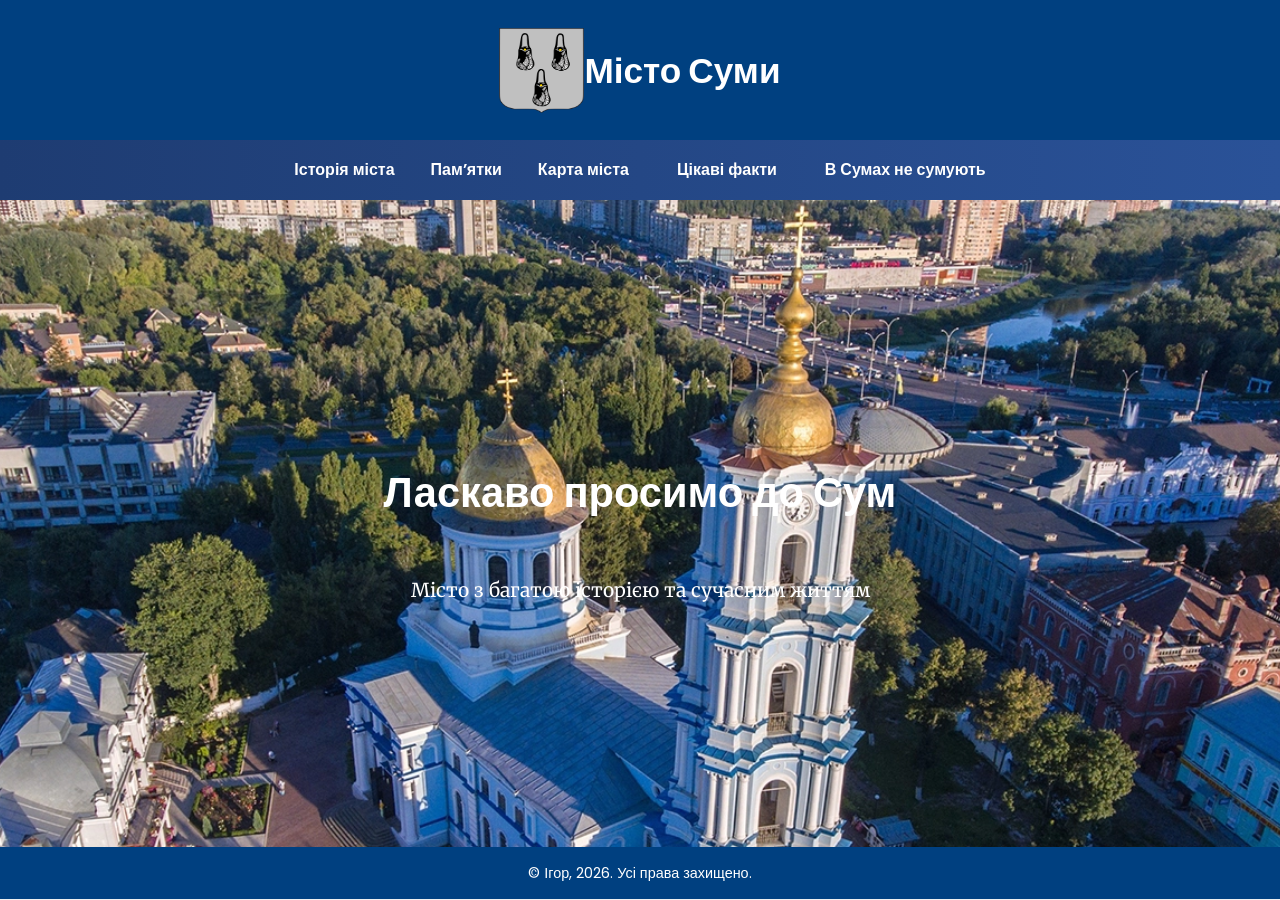
==== index.html @ 8476ad0f "Update index.html" ====
<!DOCTYPE html>
<html lang="uk">
<head>
  <meta charset="UTF-8">
  <title>Мій сайт про Суми</title>
  <meta name="viewport" content="width=device-width, initial-scale=1.0">

  <!-- Підключення шрифтів -->
  <link href="https://fonts.googleapis.com/css2?family=Merriweather&family=Poppins:wght@600&display=swap" rel="stylesheet">
  <link rel="stylesheet" href="style.css">

  <!-- SEO базові -->
  <meta name="description" content="Фото, відео та новини про місто Суми. Дізнайтесь більше про культуру та життя міста.">

  <!-- Open Graph для соцмереж -->
  <meta property="og:title" content="Мій сайт про Суми">
  <meta property="og:description" content="Фото, відео та новини про місто Суми.">
  <meta property="og:image" content="images/sumy-og.webp"> <!-- оптимізоване WebP -->
  <meta property="og:url" content="https://mysite.com">
  <meta property="og:type" content="website">

  <!-- Twitter Cards -->
  <meta name="twitter:card" content="summary_large_image">
  <meta name="twitter:title" content="Мій сайт про Суми">
  <meta name="twitter:description" content="Фото, відео та новини про місто Суми.">
  <meta name="twitter:image" content="images/sumy-twitter.webp"> <!-- оптимізоване WebP -->
</head>
<body>
  <!-- Шапка з гербом -->
  <header>
    <div class="logo-title">
      <img src="gerb-sumy.webp" alt="Герб Сум" width="85" height="85">
      <h1>Місто Суми</h1>
    </div>
  </header>

  <!-- Меню -->
  <nav>
    <a href="index.html" class="active">Головна</a>
    <a href="history.html">Історія міста</a>

    <div class="dropdown">
      <span class="menu-item">Пам’ятки</span>
      <div class="dropdown-content">
        <a href="altanka.html">Альтанка</a>
        <a href="sobor-spaso.html">Спасо-Преображенський собор</a>
        <a href="sobor-troickiy.html">Свято-Троїцький собор</a>
        <a href="museum-kraeznav.html">Сумський обласний краєзнавчий музей</a>
        <a href="sadko.html">Скульптурна композиція "Садко"</a>
      </div>
    </div>

    <a href="map.html">Карта міста</a>
    <a href="facts.html">Цікаві факти</a>
    <a href="vsumah.html">В Сумах не сумують</a>
  </nav>

  <!-- Головний блок -->
  <main>
    <section class="hero">
      <h2>Ласкаво просимо до Сум</h2>
      <p>Місто з багатою історією та сучасним життям</p>
    </section>
  </main>

  <!-- Футер -->
  <footer>
    © Ігор, 2026. Усі права захищено.
  </footer>
</body>
</html>
---- style.css ----
/* Загальні стилі */
html, body {
  margin: 0;
  padding: 0;
  height: 100%;
}

body {
  font-family: 'Merriweather', serif;
  background: #f0f0f0;
  color: #333;
}

/* Шапка */
header {
  background: #004080;
  color: white;
  text-align: center;
  padding: 20px;
}

.logo-title {
  display: flex;
  align-items: center;
  justify-content: center;
}

.logo {
  height: 100px;
  margin-right: 20px;
}

header h1 {
  font-family: 'Poppins', sans-serif;
  font-size: 2.2em;
}

/* Меню */
nav {
  background: #0066cc;
  display: flex;
  justify-content: center;
  padding: 10px;
}

nav a {
  color: white;
  text-decoration: none;
  font-weight: bold;
  margin: 0 15px;
  font-family: 'Poppins', sans-serif;
}

nav a:hover {
  text-decoration: underline;
}

nav a.active {
  color: #ffcc00;
}

/* Головний блок із фоном */
.hero {
  position: relative;         
  overflow: hidden;           /* обрізає фон, щоб не було скролів */
  color: white;
  text-align: center;
  padding: 60px 20px;
  display: flex;
  flex-direction: column;
  justify-content: center;
  align-items: center;
  min-height: calc(100vh - 253px); /* екран мінус шапка+меню */
  box-sizing: border-box;
}

.hero h2 {
  font-family: 'Poppins', sans-serif;
  font-size: 2.6em;
}

.hero p {
  font-size: 1.2em;
}

/* Фон через псевдоелемент */
.hero::before {
  content: "";
  position: absolute;
  top: -5%; left: -5%; right: -5%; bottom: -5%; /* запас, щоб не створював скрол */
  background: url("sumy.webp") center/cover no-repeat;
  transition: transform 0.5s ease;
  z-index: -1;               
  will-change: transform;    
}

.hero:hover::before {
  transform: scale(1.05);    /* збільшення тільки фону */
}

/* Футер */
footer {
  background: #004080;
  color: white;
  text-align: center;
  padding: 16px;                 /* трохи менше відступів, щоб не тягнув сторінку */
  font-family: 'Poppins', sans-serif; /* той самий шрифт, що й у меню */
  font-size: 0.90em;             /* менший розмір, ніж у меню */
  font-weight: normal;           /* нежирний */
  line-height: 1.4;              /* комфортна висота рядка */
}



/* 📱 Адаптація для телефонів */
@media (max-width: 768px) {
  nav {
    flex-direction: column;
  }
  .hero h2 {
    font-size: 2em;
  }
  .hero p {
    font-size: 1em;
  }
  .logo {
    height: 80px;
  }
}

/* Відео-блок */
.video-card {
  display: flex;
  justify-content: center;
  align-items: center;
  margin: 0;
  padding: 30px;
  background: url('sky.jpg') no-repeat center center;
  background-size: cover;
  min-height: calc(100vh - 305px); /* екран мінус шапка+меню+футер */
  border-radius: 0;
}

video {
  width: 700px;
  max-width: 90%;
  height: auto;
  border: 4px solid #004080; /* синя товста рамка */
  border-radius: 8px;
  box-shadow: 0 4px 12px rgba(0,0,0,0.2);
}

nav a.active {
  display: none;
}

/* Стилі для карти */
.video-card iframe {
  width: 700px;          /* ширина карти */
  height: 400px;         /* висота карти */
  border: 4px solid #004080; /* синя товста рамка */
  border-radius: 8px;     /* закруглені кути */
  box-shadow: 0 4px 8px rgba(0,0,0,0.2); /* легка тінь */
}

.dropdown {
  position: relative;
  display: inline-block;
}

.dropdown-content {
  display: none;
  position: absolute;
  background-color: #f9f9f9;
  min-width: 220px;
  box-shadow: 0 8px 16px rgba(0,0,0,0.2);
  z-index: 1;
}

.dropdown-content a {
  color: #333;
  padding: 10px 14px;
  text-decoration: none;
  display: block;
}

.dropdown-content a:hover {
  background-color: #ddd;
}

.dropdown:hover .dropdown-content {
  display: block;
}

/* Загальний стиль меню */
nav {
  background: linear-gradient(90deg, #1e3c72, #2a5298);
  padding: 10px;
  }


/* Посилання */
nav a {
  color: #f1f1f1;
  text-decoration: none;
  margin: 0 12px;
  font-family: 'Poppins', sans-serif;
  transition: color 0.3s, background-color 0.3s;
}

/* Ефект при наведенні */
nav a:hover {
  color: #ffd700; /* золотистий */
}

/* Випадаюче меню */
.dropdown-content {
  background-color: #2a5298;
  border-radius: 6px;
  overflow: hidden;
}

.dropdown-content a {
  color: #f1f1f1;
  padding: 10px 14px;
  text-decoration: none;
  display: block;
  transition: background-color 0.3s, color 0.3s;
}

.dropdown-content a:hover {
  background-color: #1e3c72;
  color: #ffd700;
}

nav a,
nav span.menu-item {
  color: white;              /* той самий колір */
  text-decoration: none;     /* без підкреслення */
  padding: 8px 12px;         /* відступи */
  font-family: 'Poppins', sans-serif; /* той самий шрифт */
  cursor: pointer;           /* щоб було відчуття клікабельності */
}



nav a,
nav span.menu-item {
  display: inline-block;
  color: white;
  text-decoration: none;
  padding: 8px 12px;
  font-family: 'Poppins', sans-serif;
  font-weight: 600;   /* однакова жирність */
  cursor: pointer;
  line-height: 1.5;
}



.hero::before {
  content: "";
  position: absolute;
  top: 0; left: 0; right: 0; bottom: 0;
  background: url("sumy.webp") center/cover no-repeat;
  transition: transform 0.5s ease;
  z-index: -1; /* фон позаду тексту */
}

.hero:hover::before {
  transform: scale(1.05); /* збільшення тільки фону */
}

.logo {
  width: 80px;   /* бажана ширина на десктопі */
  height: auto;   /* висота автоматично підлаштовується */
}

@media (max-width: 768px) {
  .logo {
    width: 80px;  /* менша ширина для мобільних */
    height: auto;
  }
}

nav a:hover,
.menu-item:hover {
  color: goldenrod;   /* або інший відтінок золота */
  cursor: pointer;    /* щоб було видно, що елемент активний */
}

/* Базові стилі для логотипа */
.logo {
  width: 120px;
  height: auto;
}

/* Адаптивність для мобільних */
@media (max-width: 600px) {
  header .logo-title {
    flex-direction: column;
    align-items: center;
    text-align: center;
  }

  .logo {
    width: 80px; /* менший логотип для мобільних */
  }

  nav {
    display: flex;
    flex-direction: column;
    align-items: center;
  }

  nav a, nav .menu-item {
    padding: 10px;
    font-size: 16px;
  }

  .hero h2 {
    font-size: 22px;
  }

  .hero p {
    font-size: 16px;
  }
}
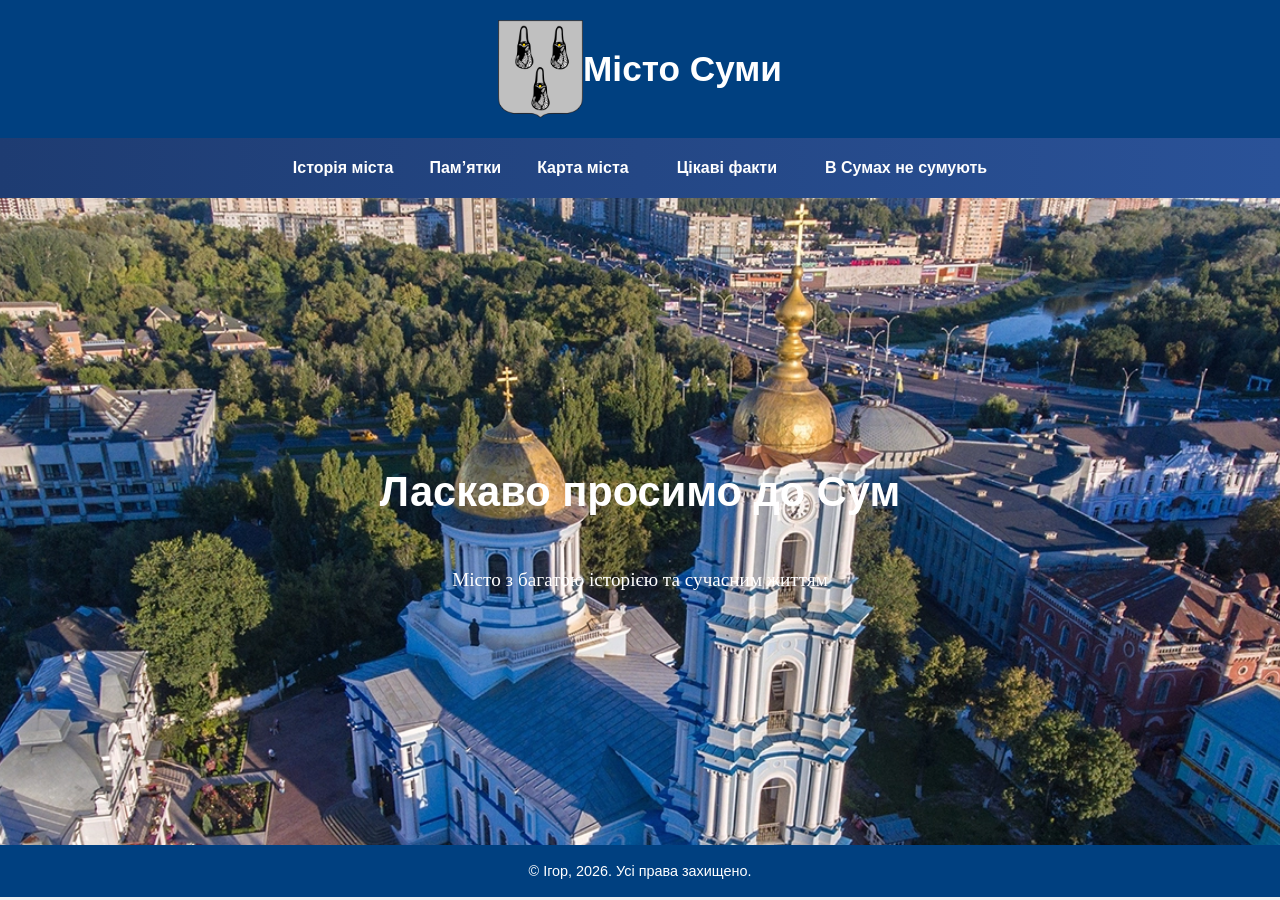
==== commit cee4ff62: "Update index.html" ====
--- a/index.html
+++ b/index.html
@@ -6,7 +6,7 @@
   <meta name="viewport" content="width=device-width, initial-scale=1.0">
 
   <!-- Підключення шрифтів -->
-  <link href="https://fonts.googleapis.com/css2?family=Merriweather&family=Poppins:wght@600&display=swap" rel="stylesheet">
+  <link rel="preload" href="fonts/poppins.woff2" as="font" type="font/woff2" crossorigin>
   <link rel="stylesheet" href="style.css">
 
   <!-- SEO базові -->
--- a/style.css
+++ b/style.css
@@ -327,6 +327,34 @@
   }
 }
 
-
-
-
+@media (max-width: 600px) {
+  header {
+    height: auto;
+    padding: 10px;
+  }
+  .hero {
+    padding: 20px;
+    text-align: center;
+  }
+}
+
+img {
+  max-width: 100%;
+  height: auto;
+}
+
+@media (max-width: 600px) {
+  body {
+    background-image: url('sky-mobile.webp');
+    background-size: cover;
+    background-position: center;
+  }
+}
+
+@media (max-width: 600px) {
+  .hero {
+    min-height: 300px;
+    padding: 20px;
+  }
+}
+
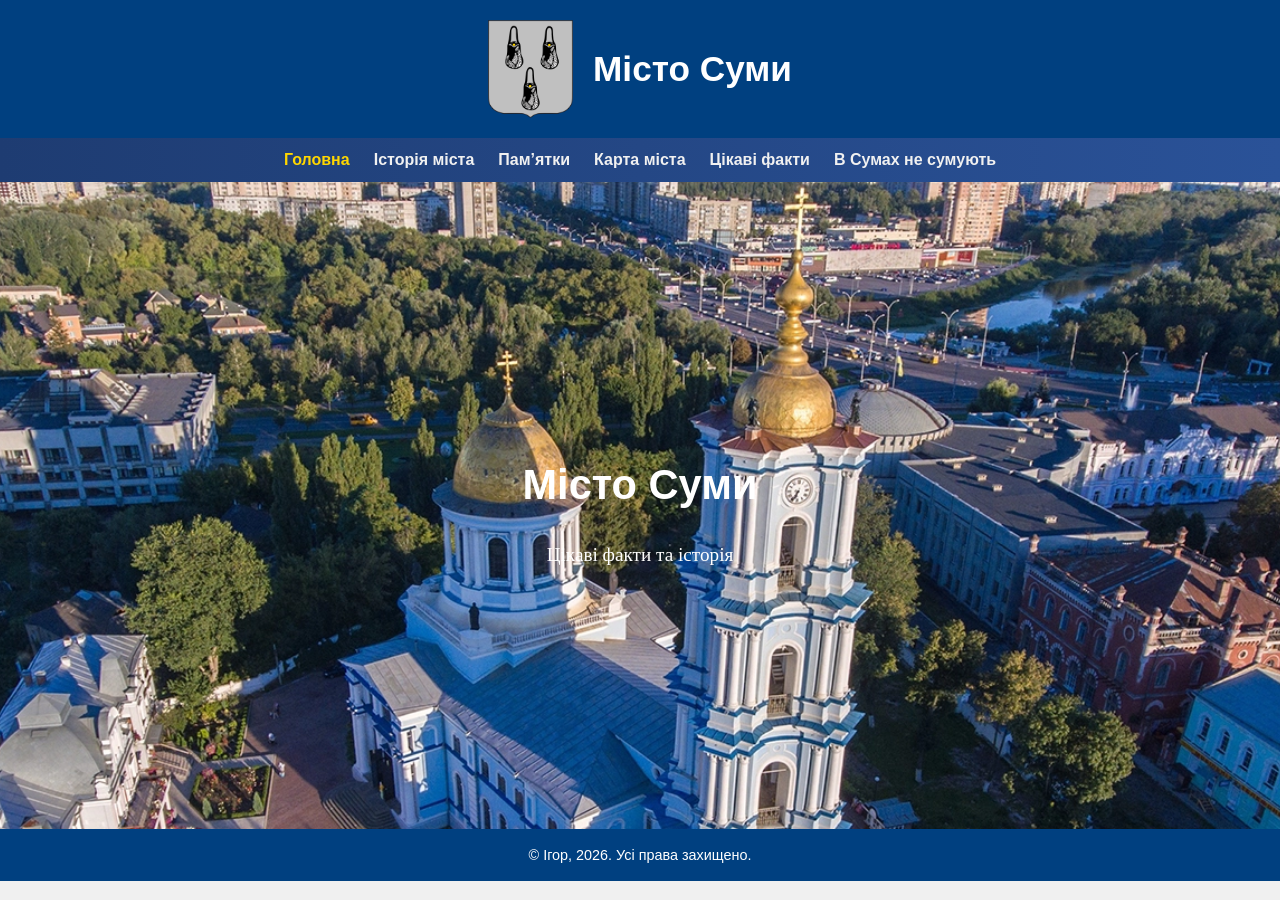
==== commit 497ca27f: "Update index.html" ====
--- a/index.html
+++ b/index.html
@@ -7,6 +7,7 @@
 
   <!-- Підключення шрифтів -->
   <link rel="preload" href="fonts/poppins.woff2" as="font" type="font/woff2" crossorigin>
+
   <link rel="stylesheet" href="style.css">
 
   <!-- SEO базові -->
@@ -30,6 +31,7 @@
   <header>
     <div class="logo-title">
       <img src="gerb-sumy.webp" alt="Герб Сум" width="85" height="85">
+
       <h1>Місто Суми</h1>
     </div>
   </header>
@@ -58,9 +60,12 @@
   <!-- Головний блок -->
   <main>
     <section class="hero">
-      <h2>Ласкаво просимо до Сум</h2>
-      <p>Місто з багатою історією та сучасним життям</p>
-    </section>
+  <img src="sumy.webp" alt="Місто Суми" class="hero-bg" />
+  <div class="hero-content">
+    <h2>Місто Суми</h2>
+    <p>Цікаві факти та історія</p>
+  </div>
+</section>
   </main>
 
   <!-- Футер -->
@@ -69,4 +74,3 @@
   </footer>
 </body>
 </html>
-
--- a/style.css
+++ b/style.css
@@ -26,8 +26,10 @@
 }
 
 .logo {
-  height: 100px;
-  margin-right: 20px;
+  width: 80px;
+  height: auto;
+  margin-right: 12px; /* відступ від тексту */
+  vertical-align: middle;
 }
 
 header h1 {
@@ -37,32 +39,38 @@
 
 /* Меню */
 nav {
-  background: #0066cc;
+  background: linear-gradient(90deg, #1e3c72, #2a5298);
   display: flex;
   justify-content: center;
   padding: 10px;
 }
 
-nav a {
-  color: white;
+nav a,
+nav span.menu-item {
+  color: #f1f1f1;
   text-decoration: none;
-  font-weight: bold;
-  margin: 0 15px;
-  font-family: 'Poppins', sans-serif;
-}
-
-nav a:hover {
-  text-decoration: underline;
-}
-
-nav a.active {
-  color: #ffcc00;
+  font-weight: 600;
+  margin: 0 12px;
+  font-family: 'Poppins', sans-serif;
+  line-height: 1.5;
+  cursor: pointer;
+  transition: color 0.3s, background-color 0.3s;
+}
+
+/* Підсвічування меню одним кольором */
+nav a:hover,
+nav a:focus,
+nav a:active,
+nav a.active,
+.menu-item:hover {
+  color: #FFD700; /* яскраво-жовтий */
+  text-decoration: none;
 }
 
 /* Головний блок із фоном */
 .hero {
-  position: relative;         
-  overflow: hidden;           /* обрізає фон, щоб не було скролів */
+  position: relative;
+  overflow: hidden;
   color: white;
   text-align: center;
   padding: 60px 20px;
@@ -70,7 +78,7 @@
   flex-direction: column;
   justify-content: center;
   align-items: center;
-  min-height: calc(100vh - 253px); /* екран мінус шапка+меню */
+  min-height: calc(100vh - 253px);
   box-sizing: border-box;
 }
 
@@ -83,19 +91,35 @@
   font-size: 1.2em;
 }
 
-/* Фон через псевдоелемент */
-.hero::before {
-  content: "";
+/* Фон */
+.hero {
+  position: relative;
+  overflow: hidden;
+  text-align: center;
+  color: white;
+  min-height: calc(100vh - 253px);
+  display: flex;
+  flex-direction: column;
+  justify-content: center;
+  align-items: center;
+}
+
+.hero-bg {
   position: absolute;
-  top: -5%; left: -5%; right: -5%; bottom: -5%; /* запас, щоб не створював скрол */
-  background: url("sumy.webp") center/cover no-repeat;
-  transition: transform 0.5s ease;
-  z-index: -1;               
-  will-change: transform;    
+  top: 0; left: 0; right: 0; bottom: 0;
+  width: 100%;
+  height: 100%;
+  object-fit: cover; /* замінює background-size: cover */
+  z-index: -1;
+}
+
+.hero-content {
+  position: relative;
+  z-index: 1;
 }
 
 .hero:hover::before {
-  transform: scale(1.05);    /* збільшення тільки фону */
+  transform: scale(1.05);
 }
 
 /* Футер */
@@ -103,29 +127,11 @@
   background: #004080;
   color: white;
   text-align: center;
-  padding: 16px;                 /* трохи менше відступів, щоб не тягнув сторінку */
-  font-family: 'Poppins', sans-serif; /* той самий шрифт, що й у меню */
-  font-size: 0.90em;             /* менший розмір, ніж у меню */
-  font-weight: normal;           /* нежирний */
-  line-height: 1.4;              /* комфортна висота рядка */
-}
-
-
-
-/* 📱 Адаптація для телефонів */
-@media (max-width: 768px) {
-  nav {
-    flex-direction: column;
-  }
-  .hero h2 {
-    font-size: 2em;
-  }
-  .hero p {
-    font-size: 1em;
-  }
-  .logo {
-    height: 80px;
-  }
+  padding: 16px;
+  font-family: 'Poppins', sans-serif;
+  font-size: 0.90em;
+  font-weight: normal;
+  line-height: 1.4;
 }
 
 /* Відео-блок */
@@ -135,9 +141,11 @@
   align-items: center;
   margin: 0;
   padding: 30px;
-  background: url('sky.jpg') no-repeat center center;
+  background-image: url('sky.webp');
+  background-repeat: no-repeat;
   background-size: cover;
-  min-height: calc(100vh - 305px); /* екран мінус шапка+меню+футер */
+  background-position: center;
+  min-height: calc(100vh - 305px);
   border-radius: 0;
 }
 
@@ -145,24 +153,21 @@
   width: 700px;
   max-width: 90%;
   height: auto;
-  border: 4px solid #004080; /* синя товста рамка */
+  border: 4px solid #004080;
   border-radius: 8px;
   box-shadow: 0 4px 12px rgba(0,0,0,0.2);
 }
 
-nav a.active {
-  display: none;
-}
-
-/* Стилі для карти */
+/* Карта */
 .video-card iframe {
-  width: 700px;          /* ширина карти */
-  height: 400px;         /* висота карти */
-  border: 4px solid #004080; /* синя товста рамка */
-  border-radius: 8px;     /* закруглені кути */
-  box-shadow: 0 4px 8px rgba(0,0,0,0.2); /* легка тінь */
-}
-
+  width: 700px;
+  height: 400px;
+  border: 4px solid #004080;
+  border-radius: 8px;
+  box-shadow: 0 4px 8px rgba(0,0,0,0.2);
+}
+
+/* Випадаюче меню */
 .dropdown {
   position: relative;
   display: inline-block;
@@ -171,53 +176,11 @@
 .dropdown-content {
   display: none;
   position: absolute;
-  background-color: #f9f9f9;
+  background-color: #2a5298;
+  border-radius: 6px;
   min-width: 220px;
   box-shadow: 0 8px 16px rgba(0,0,0,0.2);
   z-index: 1;
-}
-
-.dropdown-content a {
-  color: #333;
-  padding: 10px 14px;
-  text-decoration: none;
-  display: block;
-}
-
-.dropdown-content a:hover {
-  background-color: #ddd;
-}
-
-.dropdown:hover .dropdown-content {
-  display: block;
-}
-
-/* Загальний стиль меню */
-nav {
-  background: linear-gradient(90deg, #1e3c72, #2a5298);
-  padding: 10px;
-  }
-
-
-/* Посилання */
-nav a {
-  color: #f1f1f1;
-  text-decoration: none;
-  margin: 0 12px;
-  font-family: 'Poppins', sans-serif;
-  transition: color 0.3s, background-color 0.3s;
-}
-
-/* Ефект при наведенні */
-nav a:hover {
-  color: #ffd700; /* золотистий */
-}
-
-/* Випадаюче меню */
-.dropdown-content {
-  background-color: #2a5298;
-  border-radius: 6px;
-  overflow: hidden;
 }
 
 .dropdown-content a {
@@ -230,120 +193,55 @@
 
 .dropdown-content a:hover {
   background-color: #1e3c72;
-  color: #ffd700;
-}
-
-nav a,
-nav span.menu-item {
-  color: white;              /* той самий колір */
-  text-decoration: none;     /* без підкреслення */
-  padding: 8px 12px;         /* відступи */
-  font-family: 'Poppins', sans-serif; /* той самий шрифт */
-  cursor: pointer;           /* щоб було відчуття клікабельності */
-}
-
-
-
-nav a,
-nav span.menu-item {
-  display: inline-block;
-  color: white;
-  text-decoration: none;
-  padding: 8px 12px;
-  font-family: 'Poppins', sans-serif;
-  font-weight: 600;   /* однакова жирність */
-  cursor: pointer;
-  line-height: 1.5;
-}
-
-
-
-.hero::before {
-  content: "";
-  position: absolute;
-  top: 0; left: 0; right: 0; bottom: 0;
-  background: url("sumy.webp") center/cover no-repeat;
-  transition: transform 0.5s ease;
-  z-index: -1; /* фон позаду тексту */
-}
-
-.hero:hover::before {
-  transform: scale(1.05); /* збільшення тільки фону */
-}
-
-.logo {
-  width: 80px;   /* бажана ширина на десктопі */
-  height: auto;   /* висота автоматично підлаштовується */
-}
-
+  color: #FFD700;
+}
+
+.dropdown:hover .dropdown-content {
+  display: block;
+}
+
+/* 📱 Адаптація */
 @media (max-width: 768px) {
+  nav {
+    flex-direction: column;
+    align-items: center;
+  }
+  .hero h2 {
+    font-size: 2em;
+  }
+  .hero p {
+    font-size: 1em;
+  }
   .logo {
-    width: 80px;  /* менша ширина для мобільних */
-    height: auto;
-  }
-}
-
-nav a:hover,
-.menu-item:hover {
-  color: goldenrod;   /* або інший відтінок золота */
-  cursor: pointer;    /* щоб було видно, що елемент активний */
-}
-
-/* Базові стилі для логотипа */
-.logo {
-  width: 120px;
-  height: auto;
-}
-
-/* Адаптивність для мобільних */
+    width: 80px;
+  }
+}
+
 @media (max-width: 600px) {
   header .logo-title {
     flex-direction: column;
     align-items: center;
     text-align: center;
   }
-
-  .logo {
-    width: 80px; /* менший логотип для мобільних */
-  }
-
-  nav {
-    display: flex;
-    flex-direction: column;
-    align-items: center;
-  }
-
+  header {
+    height: auto;
+    padding: 10px;
+  }
+  .hero {
+    min-height: 300px;
+    padding: 20px;
+    text-align: center;
+  }
   nav a, nav .menu-item {
     padding: 10px;
     font-size: 16px;
   }
-
   .hero h2 {
     font-size: 22px;
   }
-
   .hero p {
     font-size: 16px;
   }
-}
-
-@media (max-width: 600px) {
-  header {
-    height: auto;
-    padding: 10px;
-  }
-  .hero {
-    padding: 20px;
-    text-align: center;
-  }
-}
-
-img {
-  max-width: 100%;
-  height: auto;
-}
-
-@media (max-width: 600px) {
   body {
     background-image: url('sky-mobile.webp');
     background-size: cover;
@@ -351,10 +249,32 @@
   }
 }
 
-@media (max-width: 600px) {
-  .hero {
-    min-height: 300px;
-    padding: 20px;
-  }
-}
-
+img {
+  max-width: 100%;
+  height: auto;
+}
+
+.hero-bg {
+  position: absolute;
+  top: 0; left: 0; right: 0; bottom: 0;
+  width: 100%;
+  height: 100%;
+  object-fit: cover;
+  z-index: -1;
+  transition: transform 0.5s ease;
+}
+
+.hero:hover .hero-bg {
+  transform: scale(1.05); /* тепер працює на <img> */
+}
+
+.logo-title {
+  display: flex;
+  align-items: center;
+  justify-content: center;
+  gap: 20px; /* відстань між гербом і текстом */
+}
+
+.dropdown-content {
+  z-index: 9999; /* меню завжди поверх */
+}
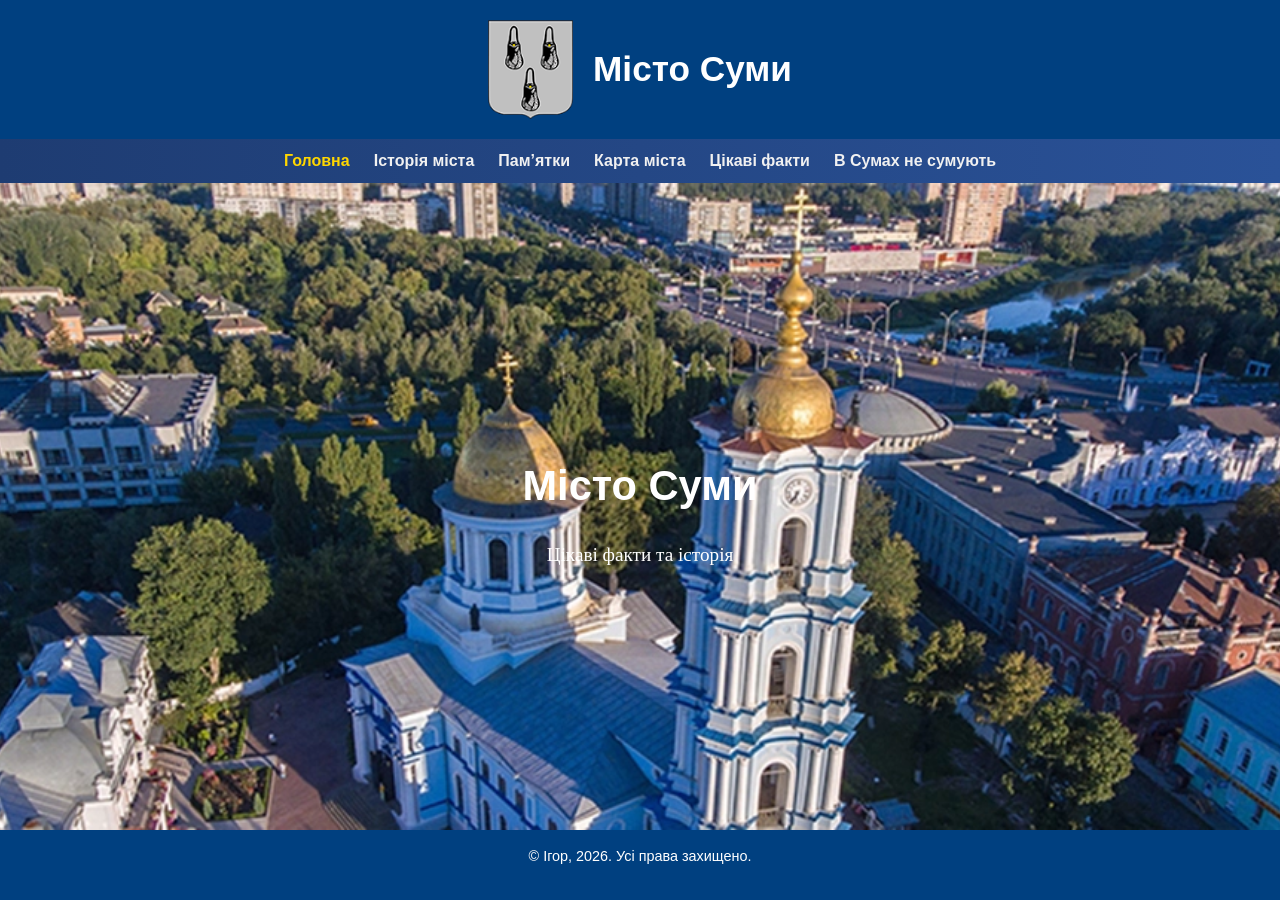
==== commit e625a9c3: "Update index.html" ====
--- a/index.html
+++ b/index.html
@@ -60,7 +60,7 @@
   <!-- Головний блок -->
   <main>
     <section class="hero">
-  <img src="sumy.webp" alt="Місто Суми" class="hero-bg" />
+  <img src="sumy.webp" alt="Місто Суми" class="hero-bg" >
   <div class="hero-content">
     <h2>Місто Суми</h2>
     <p>Цікаві факти та історія</p>
--- a/style.css
+++ b/style.css
@@ -23,12 +23,12 @@
   display: flex;
   align-items: center;
   justify-content: center;
+  gap: 20px; /* відстань між гербом і текстом */
 }
 
 .logo {
   width: 80px;
   height: auto;
-  margin-right: 12px; /* відступ від тексту */
   vertical-align: middle;
 }
 
@@ -57,13 +57,12 @@
   transition: color 0.3s, background-color 0.3s;
 }
 
-/* Підсвічування меню одним кольором */
 nav a:hover,
 nav a:focus,
 nav a:active,
 nav a.active,
 .menu-item:hover {
-  color: #FFD700; /* яскраво-жовтий */
+  color: #FFD700;
   text-decoration: none;
 }
 
@@ -92,33 +91,22 @@
 }
 
 /* Фон */
-.hero {
-  position: relative;
-  overflow: hidden;
-  text-align: center;
-  color: white;
-  min-height: calc(100vh - 253px);
-  display: flex;
-  flex-direction: column;
-  justify-content: center;
-  align-items: center;
-}
-
 .hero-bg {
   position: absolute;
   top: 0; left: 0; right: 0; bottom: 0;
   width: 100%;
   height: 100%;
-  object-fit: cover; /* замінює background-size: cover */
-  z-index: -1;
+  object-fit: cover;
+  z-index: 0; /* фон видно */
+  transition: transform 0.5s ease;
 }
 
 .hero-content {
   position: relative;
-  z-index: 1;
-}
-
-.hero:hover::before {
+  z-index: 1; /* текст поверх */
+}
+
+.hero:hover .hero-bg {
   transform: scale(1.05);
 }
 
@@ -130,7 +118,6 @@
   padding: 16px;
   font-family: 'Poppins', sans-serif;
   font-size: 0.90em;
-  font-weight: normal;
   line-height: 1.4;
 }
 
@@ -139,14 +126,12 @@
   display: flex;
   justify-content: center;
   align-items: center;
-  margin: 0;
   padding: 30px;
   background-image: url('sky.webp');
   background-repeat: no-repeat;
   background-size: cover;
   background-position: center;
   min-height: calc(100vh - 305px);
-  border-radius: 0;
 }
 
 video {
@@ -180,7 +165,7 @@
   border-radius: 6px;
   min-width: 220px;
   box-shadow: 0 8px 16px rgba(0,0,0,0.2);
-  z-index: 1;
+  z-index: 9999; /* меню завжди поверх */
 }
 
 .dropdown-content a {
@@ -224,13 +209,11 @@
     text-align: center;
   }
   header {
-    height: auto;
     padding: 10px;
   }
   .hero {
     min-height: 300px;
     padding: 20px;
-    text-align: center;
   }
   nav a, nav .menu-item {
     padding: 10px;
@@ -254,27 +237,29 @@
   height: auto;
 }
 
-.hero-bg {
-  position: absolute;
-  top: 0; left: 0; right: 0; bottom: 0;
-  width: 100%;
-  height: 100%;
-  object-fit: cover;
-  z-index: -1;
-  transition: transform 0.5s ease;
-}
-
-.hero:hover .hero-bg {
-  transform: scale(1.05); /* тепер працює на <img> */
-}
-
-.logo-title {
-  display: flex;
-  align-items: center;
-  justify-content: center;
-  gap: 20px; /* відстань між гербом і текстом */
-}
-
-.dropdown-content {
-  z-index: 9999; /* меню завжди поверх */
-}
+/* Стартовий фон для відео-блоку */
+.video-card {
+  background-color: #004080; /* швидкий синій фон */
+}
+
+/* Стартовий фон для мобільної версії */
+body {
+  background-color: #004080; /* легкий фон замість фото */
+}
+
+/* Підвантаження картинок лише коли потрібні */
+@media (min-width: 601px) {
+  .video-card {
+    background-image: url('sky.webp');
+    background-size: cover;
+    background-position: center;
+  }
+}
+
+@media (max-width: 600px) {
+  body {
+    background-image: url('sky-mobile.webp');
+    background-size: cover;
+    background-position: center;
+  }
+}
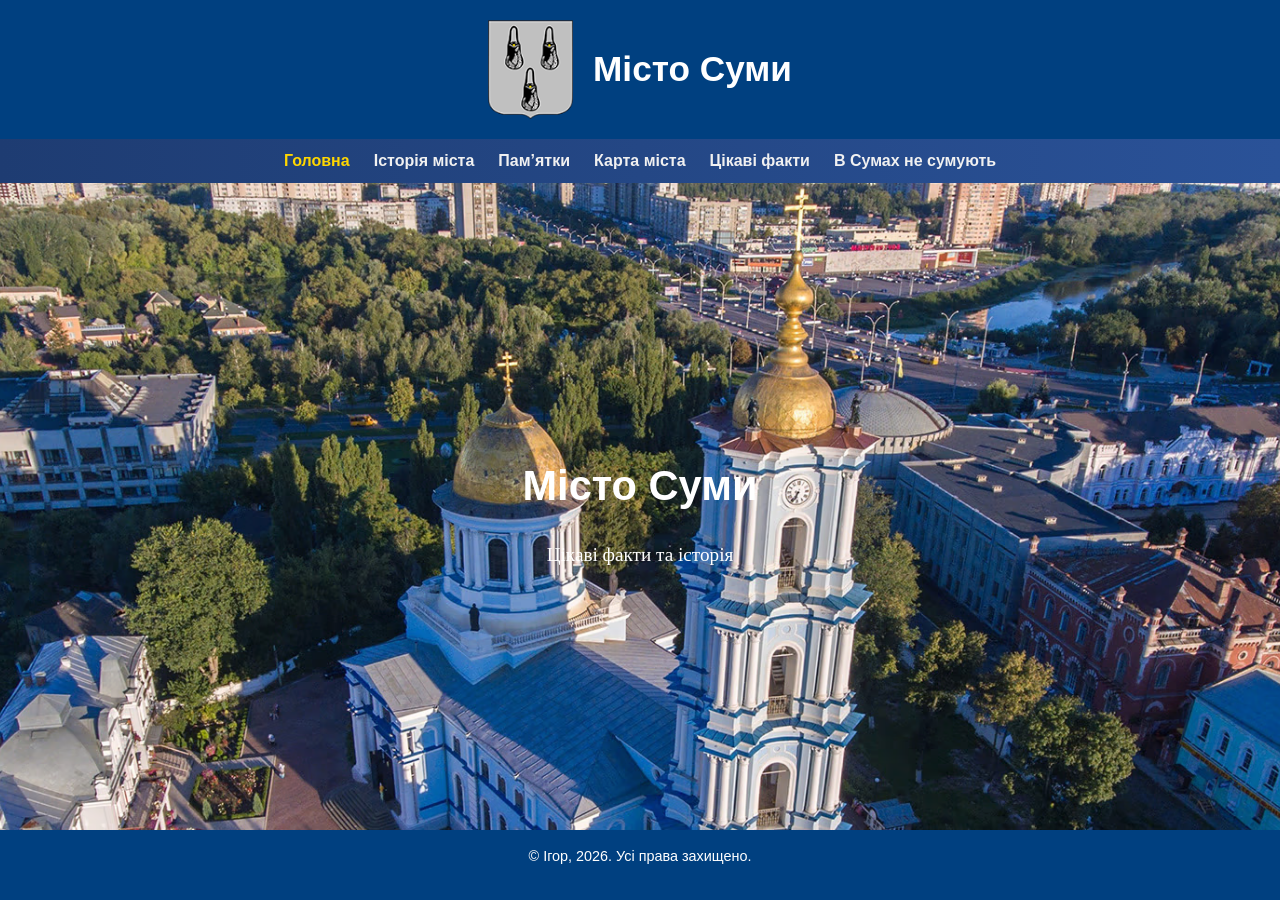
==== commit 07c7ae88: "Update index.html" ====
--- a/index.html
+++ b/index.html
@@ -60,7 +60,7 @@
   <!-- Головний блок -->
   <main>
     <section class="hero">
-  <img src="sumy.webp" alt="Місто Суми" class="hero-bg" >
+  <img src="sumy.avif" alt="Місто Суми" class="hero-bg" >
   <div class="hero-content">
     <h2>Місто Суми</h2>
     <p>Цікаві факти та історія</p>
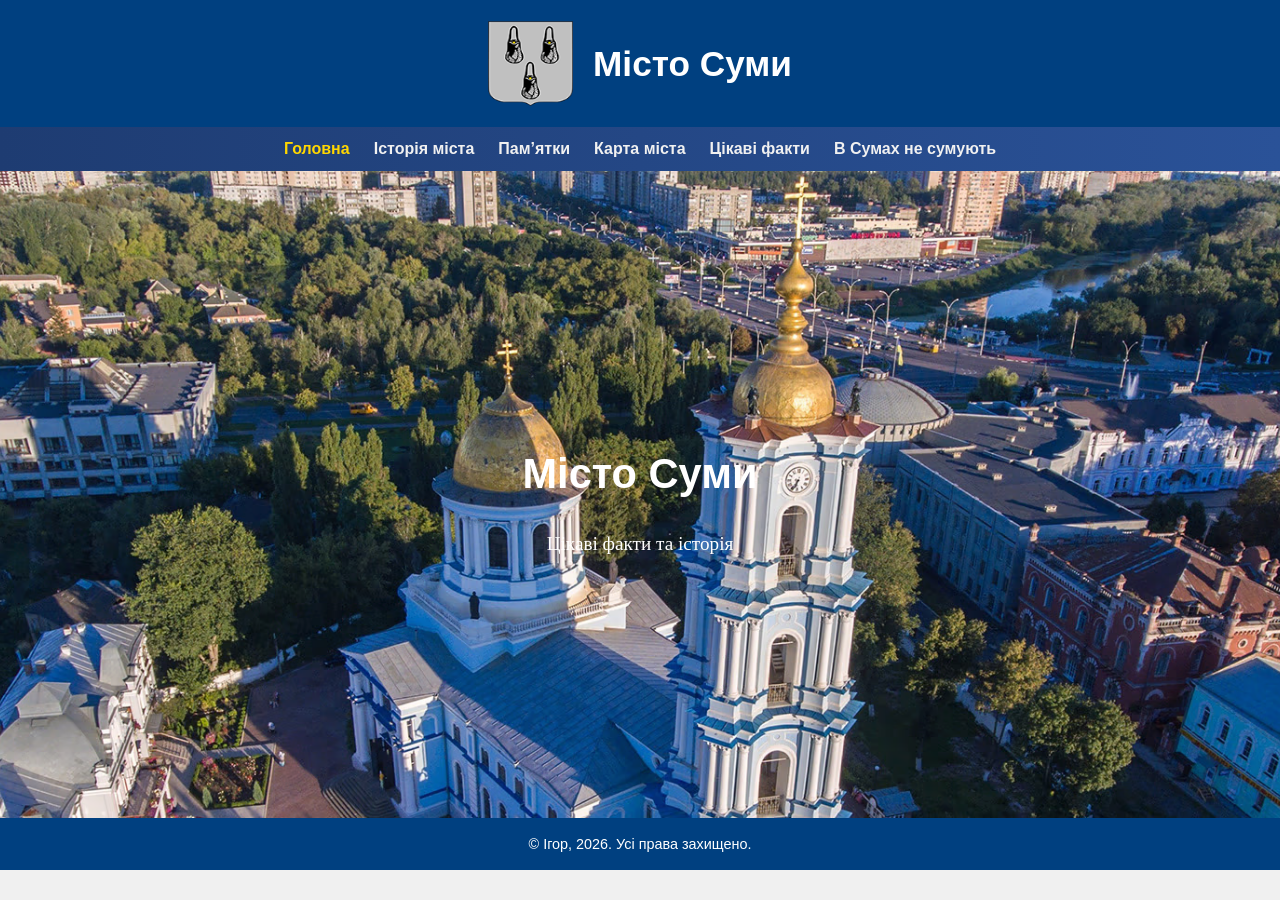
==== commit 46d70c88: "Update index.html" ====
--- a/index.html
+++ b/index.html
@@ -60,7 +60,7 @@
   <!-- Головний блок -->
   <main>
     <section class="hero">
-  <img src="sumy.avif" alt="Місто Суми" class="hero-bg" >
+  <img src="sumy.avif" alt="Місто Суми" class="hero-bg">
   <div class="hero-content">
     <h2>Місто Суми</h2>
     <p>Цікаві факти та історія</p>
--- a/style.css
+++ b/style.css
@@ -127,7 +127,7 @@
   justify-content: center;
   align-items: center;
   padding: 30px;
-  background-image: url('sky.webp');
+  background-image: url('sky1920.avif');
   background-repeat: no-repeat;
   background-size: cover;
   background-position: center;
@@ -225,12 +225,6 @@
   .hero p {
     font-size: 16px;
   }
-  body {
-    background-image: url('sky-mobile.webp');
-    background-size: cover;
-    background-position: center;
-  }
-}
 
 img {
   max-width: 100%;
@@ -250,16 +244,8 @@
 /* Підвантаження картинок лише коли потрібні */
 @media (min-width: 601px) {
   .video-card {
-    background-image: url('sky.webp');
+    background-image: url('sky1920.avif');
     background-size: cover;
     background-position: center;
   }
 }
-
-@media (max-width: 600px) {
-  body {
-    background-image: url('sky-mobile.webp');
-    background-size: cover;
-    background-position: center;
-  }
-}
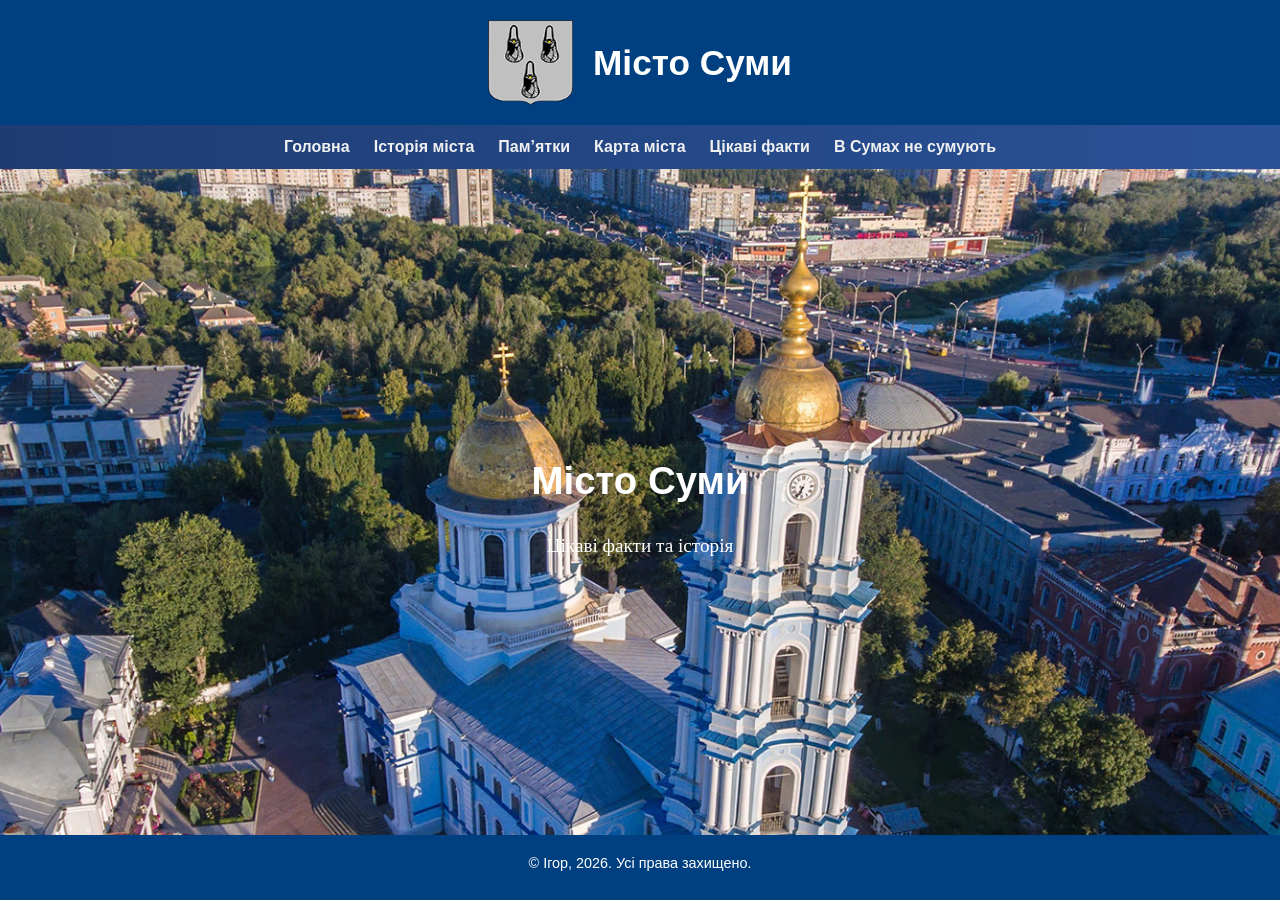
==== commit fc1b3818: "Update index.html" ====
--- a/index.html
+++ b/index.html
@@ -74,3 +74,4 @@
   </footer>
 </body>
 </html>
+
--- a/style.css
+++ b/style.css
@@ -1,40 +1,44 @@
 /* Загальні стилі */
 html, body {
+  height: 100%;
   margin: 0;
   padding: 0;
-  height: 100%;
-}
-
+  display: flex;
+  flex-direction: column;
+  font-family: 'Merriweather', serif;
+  color: #333;
+  overflow-x: hidden; /* прибирає горизонтальний скрол */
+}
+
+/* Фон для всіх сторінок */
 body {
-  font-family: 'Merriweather', serif;
-  background: #f0f0f0;
-  color: #333;
-}
-
-/* Шапка */
+  background: url("sky1920.avif") no-repeat center center fixed;
+  background-size: cover;          /* фон завжди на весь екран */
+  background-attachment: fixed;    /* фон "приклеєний" */
+  min-height: 100vh;               /* завжди на висоту екрану */
+}
+
+/* Хедер */
 header {
   background: #004080;
   color: white;
   text-align: center;
   padding: 20px;
 }
-
 .logo-title {
   display: flex;
   align-items: center;
   justify-content: center;
-  gap: 20px; /* відстань між гербом і текстом */
-}
-
+  gap: 20px;
+}
 .logo {
   width: 80px;
   height: auto;
-  vertical-align: middle;
-}
-
+}
 header h1 {
   font-family: 'Poppins', sans-serif;
   font-size: 2.2em;
+  margin: 0;
 }
 
 /* Меню */
@@ -44,7 +48,6 @@
   justify-content: center;
   padding: 10px;
 }
-
 nav a,
 nav span.menu-item {
   color: #f1f1f1;
@@ -56,17 +59,17 @@
   cursor: pointer;
   transition: color 0.3s, background-color 0.3s;
 }
-
 nav a:hover,
-nav a:focus,
-nav a:active,
-nav a.active,
 .menu-item:hover {
   color: #FFD700;
-  text-decoration: none;
-}
-
-/* Головний блок із фоном */
+}
+
+/* Основний контент */
+main {
+  flex: 1; /* займає простір між хедером і футером */
+}
+
+/* Герой-секція */
 .hero {
   position: relative;
   overflow: hidden;
@@ -77,48 +80,45 @@
   flex-direction: column;
   justify-content: center;
   align-items: center;
-  min-height: calc(100vh - 253px);
+  min-height: 100%;
   box-sizing: border-box;
 }
-
 .hero h2 {
   font-family: 'Poppins', sans-serif;
-  font-size: 2.6em;
-}
-
+  font-size: 2.4em;
+}
 .hero p {
   font-size: 1.2em;
 }
-
-/* Фон */
 .hero-bg {
   position: absolute;
   top: 0; left: 0; right: 0; bottom: 0;
   width: 100%;
   height: 100%;
   object-fit: cover;
-  z-index: 0; /* фон видно */
+  z-index: 0;
   transition: transform 0.5s ease;
 }
-
 .hero-content {
   position: relative;
-  z-index: 1; /* текст поверх */
-}
-
+  z-index: 1;
+}
 .hero:hover .hero-bg {
   transform: scale(1.05);
 }
 
 /* Футер */
 footer {
+  margin-top: auto;
   background: #004080;
   color: white;
   text-align: center;
-  padding: 16px;
-  font-family: 'Poppins', sans-serif;
-  font-size: 0.90em;
-  line-height: 1.4;
+  padding: 20px;      /* збільшений внутрішній відступ */
+  min-height: 65px;  /* мінімальна висота футера */
+  font-family: 'Poppins', sans-serif;
+  font-size: 0.9em;
+  max-width: 100%;
+  box-sizing: border-box;
 }
 
 /* Відео-блок */
@@ -126,14 +126,13 @@
   display: flex;
   justify-content: center;
   align-items: center;
-  padding: 30px;
+  padding: 29.5px;
   background-image: url('sky1920.avif');
   background-repeat: no-repeat;
   background-size: cover;
   background-position: center;
-  min-height: calc(100vh - 305px);
-}
-
+  min-height: calc(100vh - 260px);
+}
 video {
   width: 700px;
   max-width: 90%;
@@ -142,8 +141,6 @@
   border-radius: 8px;
   box-shadow: 0 4px 12px rgba(0,0,0,0.2);
 }
-
-/* Карта */
 .video-card iframe {
   width: 700px;
   height: 400px;
@@ -157,7 +154,6 @@
   position: relative;
   display: inline-block;
 }
-
 .dropdown-content {
   display: none;
   position: absolute;
@@ -165,22 +161,18 @@
   border-radius: 6px;
   min-width: 220px;
   box-shadow: 0 8px 16px rgba(0,0,0,0.2);
-  z-index: 9999; /* меню завжди поверх */
-}
-
+  z-index: 9999;
+}
 .dropdown-content a {
   color: #f1f1f1;
   padding: 10px 14px;
   text-decoration: none;
   display: block;
-  transition: background-color 0.3s, color 0.3s;
-}
-
+}
 .dropdown-content a:hover {
   background-color: #1e3c72;
   color: #FFD700;
 }
-
 .dropdown:hover .dropdown-content {
   display: block;
 }
@@ -200,8 +192,11 @@
   .logo {
     width: 80px;
   }
-}
-
+  .block-inner {
+    flex-direction: column;
+    text-align: center;
+  }
+}
 @media (max-width: 600px) {
   header .logo-title {
     flex-direction: column;
@@ -209,7 +204,7 @@
     text-align: center;
   }
   header {
-    padding: 10px;
+    padding: 15px;
   }
   .hero {
     min-height: 300px;
@@ -225,27 +220,48 @@
   .hero p {
     font-size: 16px;
   }
-
-img {
-  max-width: 100%;
-  height: auto;
-}
-
-/* Стартовий фон для відео-блоку */
-.video-card {
-  background-color: #004080; /* швидкий синій фон */
-}
-
-/* Стартовий фон для мобільної версії */
-body {
-  background-color: #004080; /* легкий фон замість фото */
-}
-
-/* Підвантаження картинок лише коли потрібні */
-@media (min-width: 601px) {
-  .video-card {
-    background-image: url('sky1920.avif');
-    background-size: cover;
-    background-position: center;
-  }
-}
+  .block-inner img {
+    max-width: 100%;
+    height: auto;
+  }
+}
+
+/* Контент-блоки */
+.content-block {
+  background-color: rgba(255, 255, 255, 0.95);
+  padding: 25px;
+  margin: 15px auto;
+  width: 85%;
+  border-radius: 12px;
+  box-shadow: 0 4px 12px rgba(0,0,0,0.2);
+}
+
+
+
+.block-inner {
+  display: flex;
+  align-items: center;
+  gap: 30px;
+}
+.block-inner img {
+  max-width: 600px;
+  border: 3px solid #004080;
+  border-radius: 12px;
+  box-shadow: 0 4px 8px rgba(0,0,0,0.2);
+}
+.block-inner p {
+  flex: 1;
+  font-family: 'Poppins', sans-serif;
+  font-size: 22px;
+  line-height: 1.5;
+  color: #004080;
+}
+@media (max-width: 768px) {
+  .block-inner {
+    flex-direction: column;
+    text-align: center;
+  }
+  .block-inner img {
+    max-width: 100%;
+  }
+}
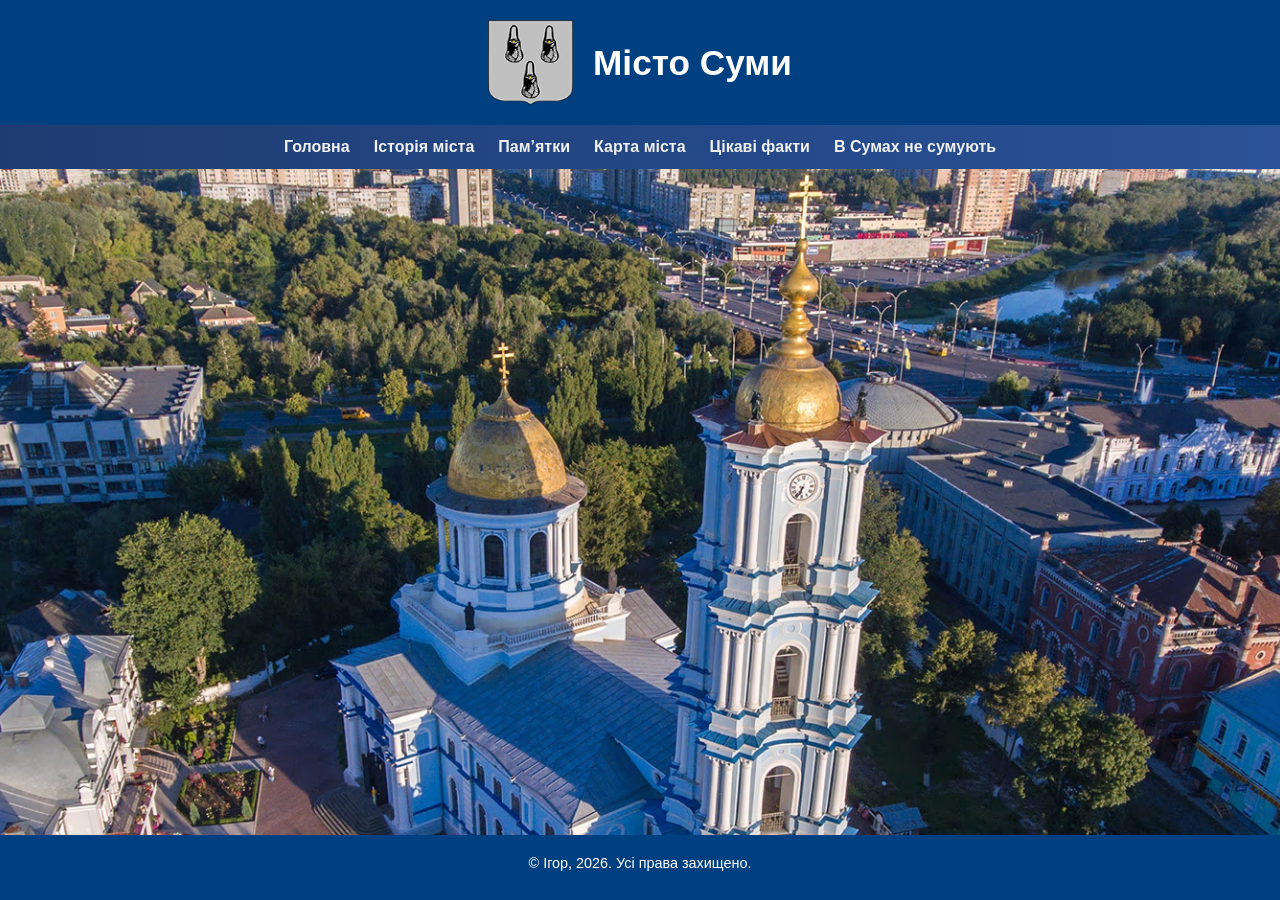
==== commit d6bef82b: "Update index.html" ====
--- a/index.html
+++ b/index.html
@@ -60,12 +60,8 @@
   <!-- Головний блок -->
   <main>
     <section class="hero">
-  <img src="sumy.avif" alt="Місто Суми" class="hero-bg">
-  <div class="hero-content">
-    <h2>Місто Суми</h2>
-    <p>Цікаві факти та історія</p>
-  </div>
-</section>
+      <img src="sumy.avif" alt="Місто Суми" class="hero-bg">
+    </section>
   </main>
 
   <!-- Футер -->
--- a/style.css
+++ b/style.css
@@ -265,3 +265,14 @@
     max-width: 100%;
   }
 }
+.content-block img {
+  transition: transform 0.3s ease; /* плавність */
+}
+
+.content-block img:hover {
+  transform: scale(1.05); /* легке збільшення */
+}
+
+
+
+
